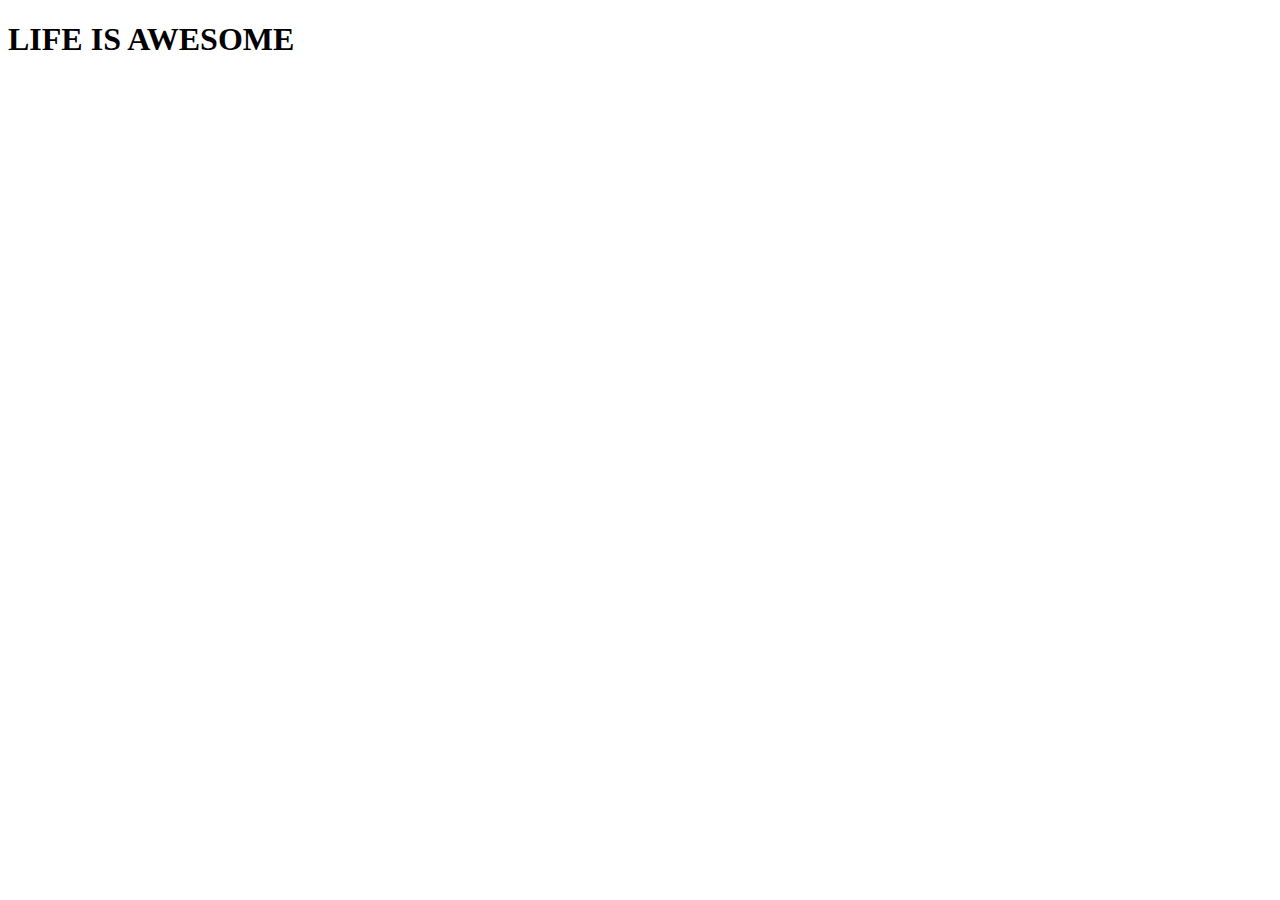
==== index.html @ 9b26605b "creating branch" ====
<!DOCTYPE html>
<html lang="en">
<head>
    <meta charset="UTF-8">
    <meta http-equiv="X-UA-Compatible" content="IE=edge">
    <meta name="viewport" content="width=device-width, initial-scale=1.0">
    <title>Document</title>
</head>
<body>
    <h1>LIFE IS AWESOME</h1>
</body>
</html>
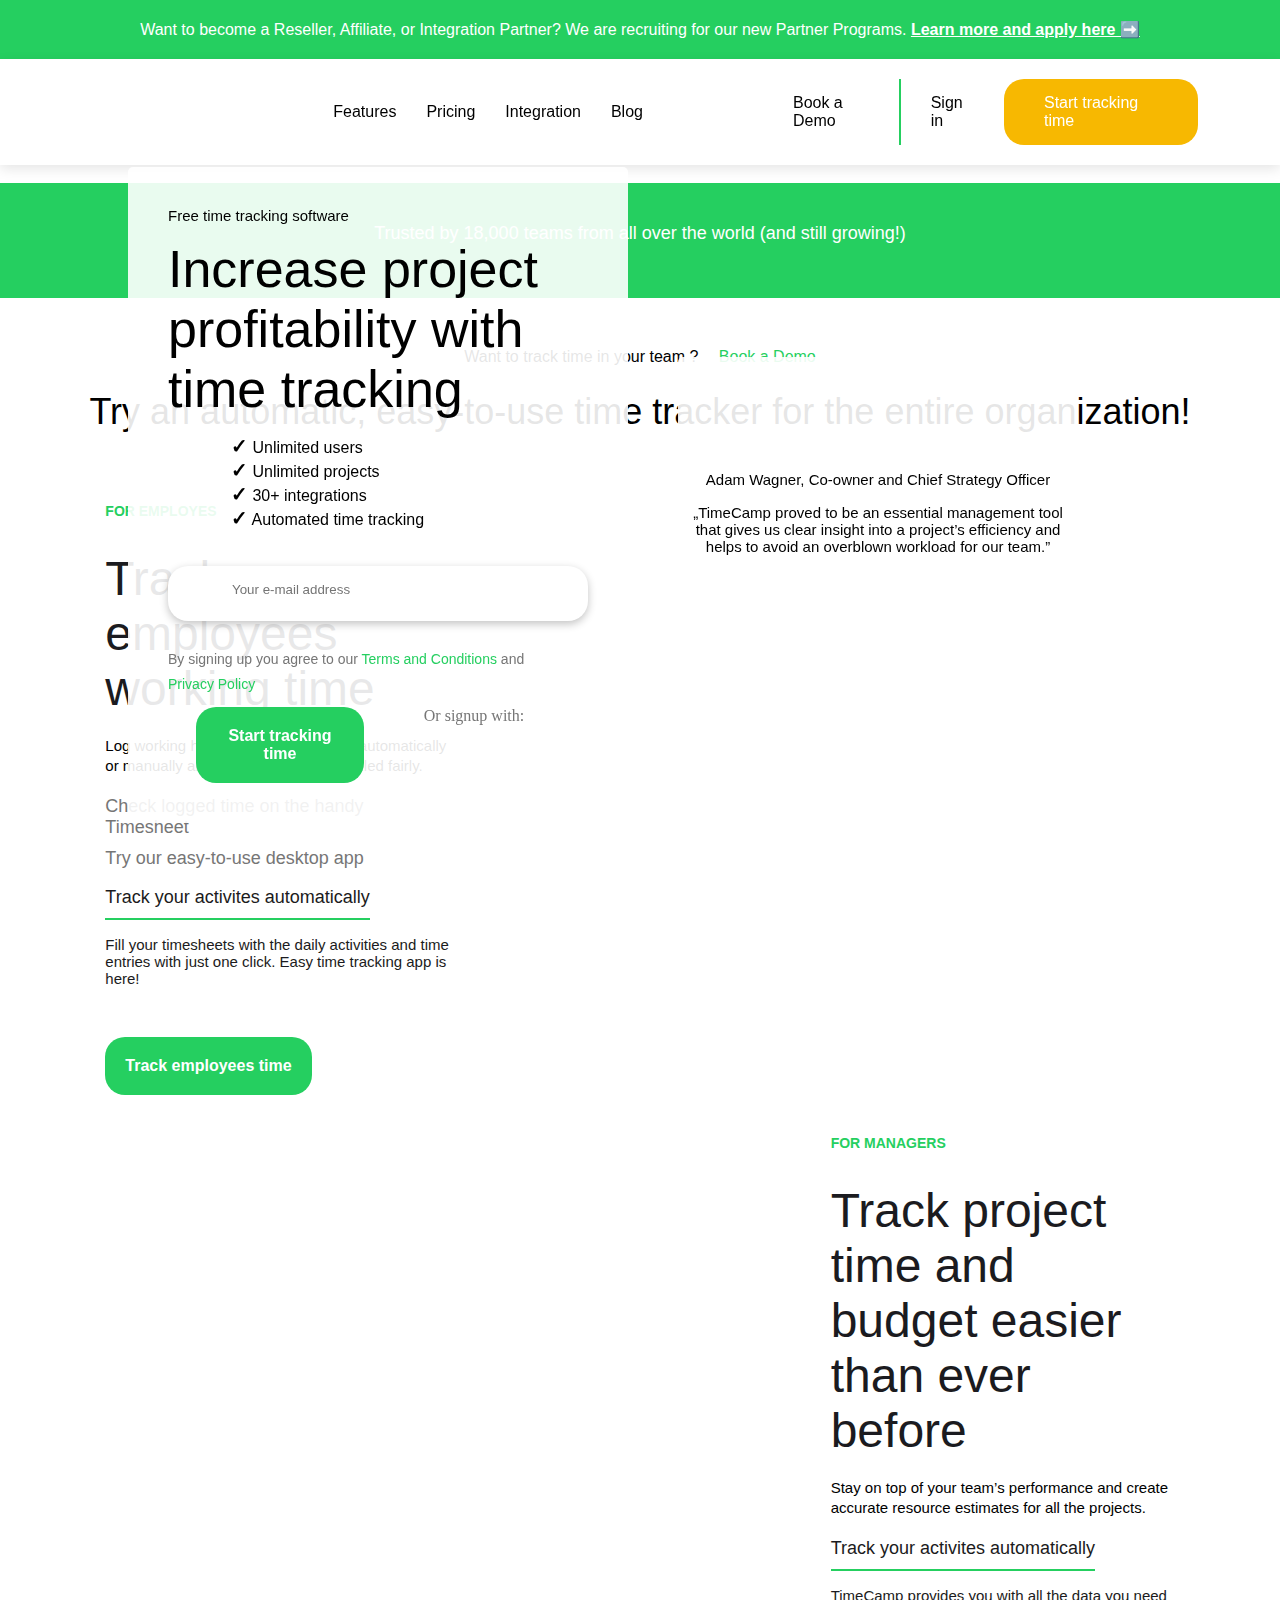
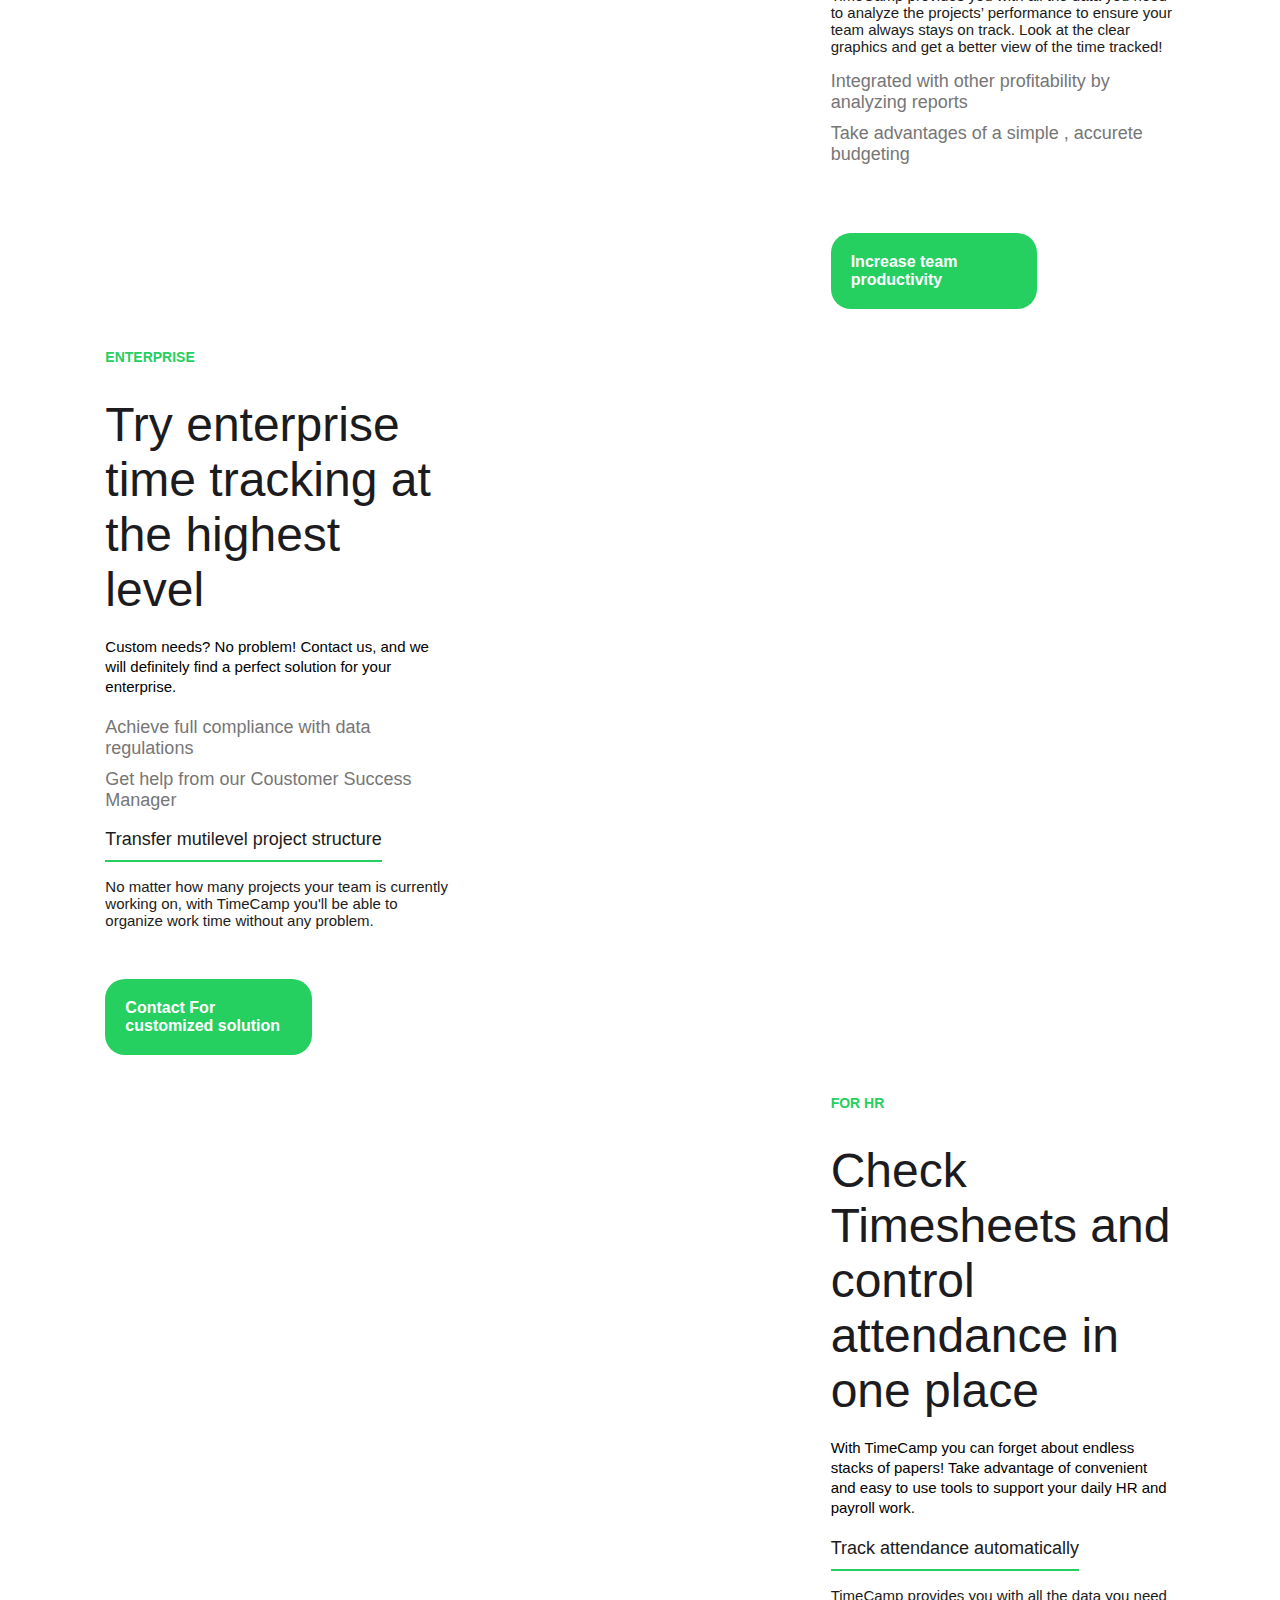
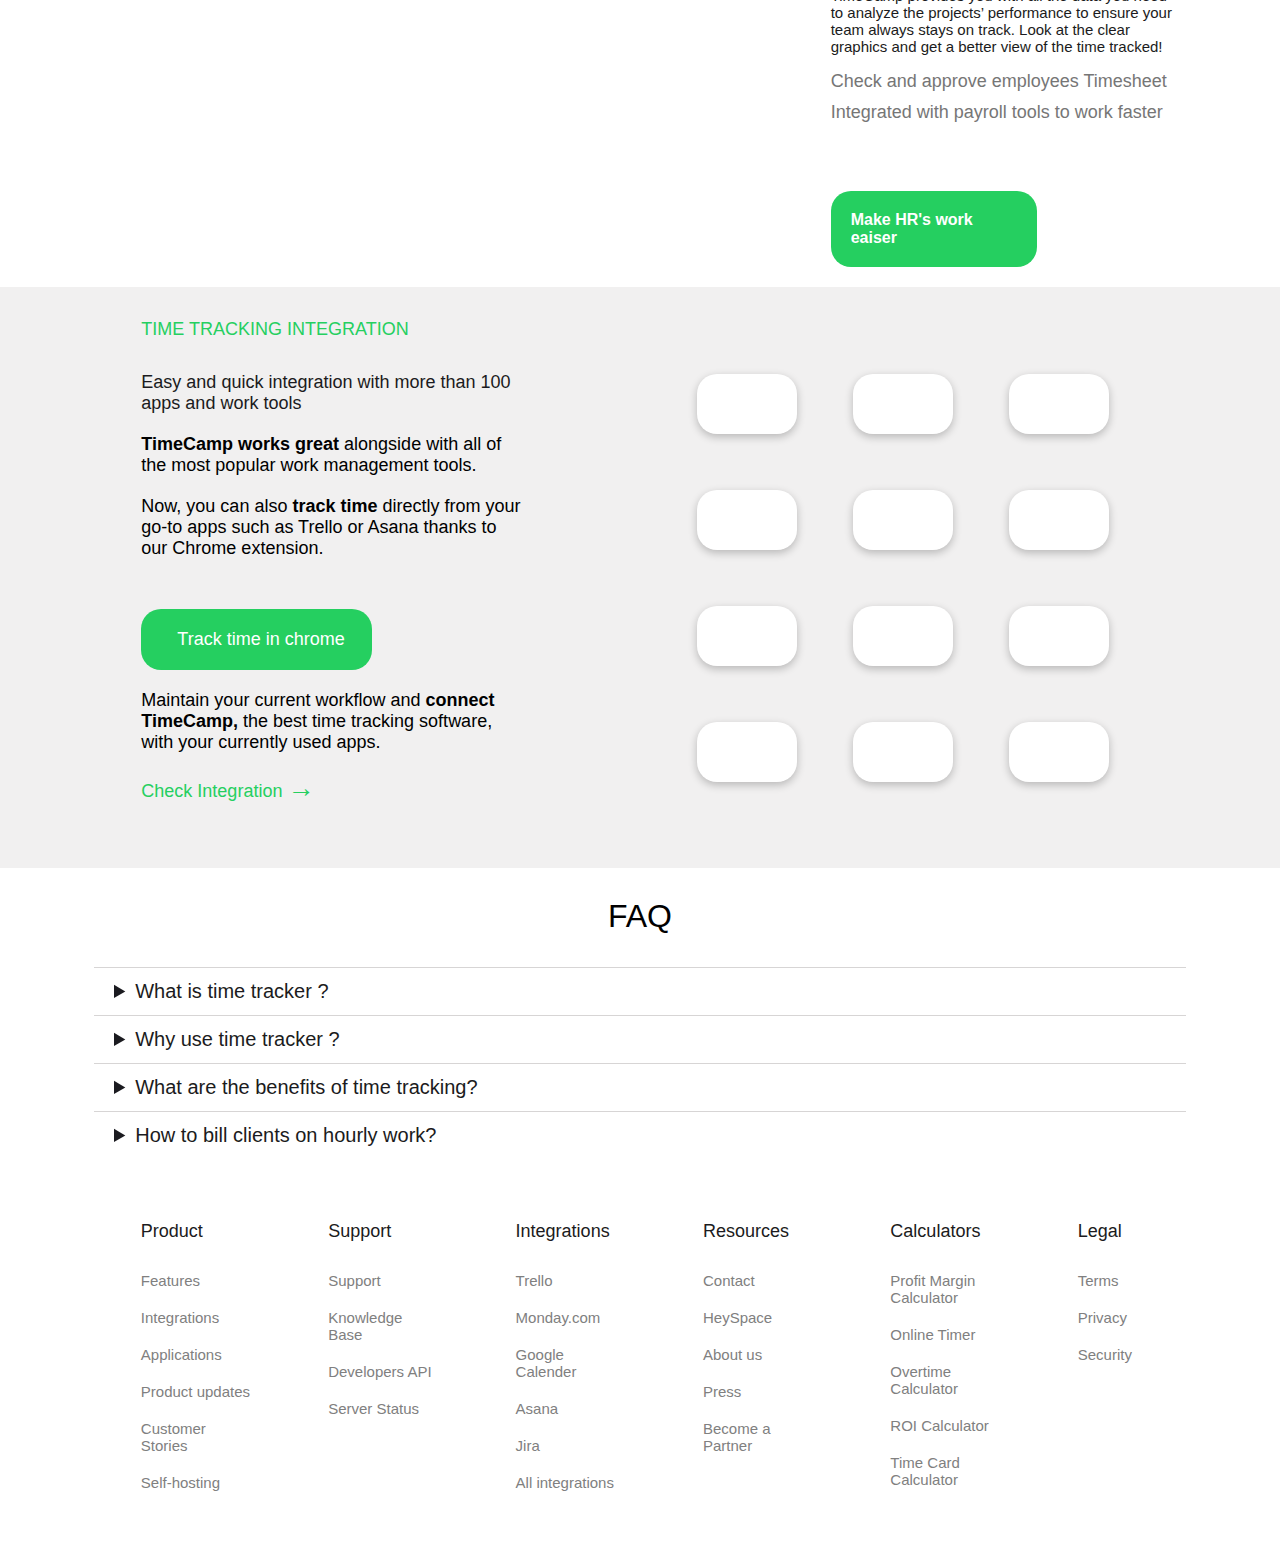
==== commit a68d2eaa: "submission" ====
--- a/index.html
+++ b/index.html
@@ -1,12 +1,281 @@
 <!DOCTYPE html>
 <html lang="en">
-<head>
-    <meta charset="UTF-8">
-    <meta http-equiv="X-UA-Compatible" content="IE=edge">
-    <meta name="viewport" content="width=device-width, initial-scale=1.0">
+  <head>
+    <meta charset="UTF-8" />
+    <meta http-equiv="X-UA-Compatible" content="IE=edge" />
+    <meta name="viewport" content="width=device-width, initial-scale=1.0" />
+    <link rel="stylesheet" href="index.css" />
     <title>Document</title>
-</head>
-<body>
-    <h1>LIFE IS AWESOME</h1>
-</body>
-</html>+  </head>
+  <body>
+    <div class="upperNavBar">
+      <p>
+        Want to become a Reseller, Affiliate, or Integration Partner? We are
+        recruiting for our new Partner Programs.
+        <span>Learn more and apply here ➡️</span>
+      </p>
+    </div>
+    <nav>
+        <div class="container">
+
+            <div class="logo">
+                <img src="https://cdn-m.timecamp.com/img/greenbranding/colorLogo.svg" alt="">
+            </div>
+            <div class="navFeatures">
+                <p>Features</p>
+                <p>Pricing</p>
+                <p>Integration</p>
+                <p>Blog</p>
+            </div>
+            <div class="signup">
+                <p class="signupBorder">Book a Demo</p>
+                <p id="signup">Sign in </p>
+                <p class="signupButton">Start tracking time</p>
+            </div>
+        </div>
+    </nav>
+    <!-- body start -->
+    <div class="body">
+      <div class="poster">
+        <div class="backgroundPoster">
+          <img src="https://wallpaperaccess.com/full/1393483.png" alt="">
+        </div>
+        <div class="overlayPoster">
+          <div class="overlayPosterOne">
+            <p>Free time tracking software</p>
+            <h1>Increase project profitability with time tracking</h1>
+            <ul>
+              <li> <span>&#10003</span> Unlimited users</li>
+              <li> <span>&#10003</span> Unlimited projects</li>
+              <li><span>&#10003</span> 30+ integrations</li>
+              <li><span>&#10003</span> Automated time tracking</li>
+            </ul>
+            <input type="text" placeholder="Your e-mail address">
+            <p class="lable">By signing up you agree to our <span class="greenText">Terms and Conditions</span> and <span class="greenText">Privacy Policy</span></p>
+            <div class="">
+              <p class="greenButton">Start tracking time</p>
+              <p>Or signup with: <img src="https://cdn-m.timecamp.com/img/logos/google.svg" alt=""></p>
+            </div>
+          </div>
+          <div class="overlayPosterTwo">
+            <img src="https://cdn-m.timecamp.com/img/person.jpg" alt="">
+            <p>Adam Wagner, Co-owner and Chief Strategy Officer</p>
+            <p>„TimeCamp proved to be an essential management tool that gives us clear insight into a project’s efficiency and helps to avoid an overblown workload for our team.”</p>
+            <img src="https://cdn-m.timecamp.com/img/raindrop_logo.svg" alt="">
+          </div>
+        </div>
+      </div>
+      <div class="trustedTeam">
+        <p>Trusted by 18,000 teams from all over the world (and still growing!)</p>
+        <div class="teamsImage">
+          <img src="https://cdn-m.timecamp.com/img/greenbranding/social-proof-section/usp-logo-white.png" alt="">
+          <img src="https://cdn-m.timecamp.com/img/greenbranding/social-proof-section/dsv-logo-white.png" alt="">
+          <img src="https://cdn-m.timecamp.com/img/greenbranding/social-proof-section/raindrop-logo-white.png" alt="">
+          <img src="https://cdn-m.timecamp.com/img/greenbranding/social-proof-section/saatchi-logo-white.png" alt="">
+          <img src="https://cdn-m.timecamp.com/img/greenbranding/social-proof-section/blitz-logo-white.png" alt="">
+          <img src="https://cdn-m.timecamp.com/img/greenbranding/social-proof-section/havas-logo-white.png" alt="">
+        </div>
+      </div>
+      <div class="randomText">
+        <p>Want to track time in your team ? <span class="greenText">Book a Demo</span></p>
+        <h1>Try an automatic, easy-to-use time tracker for the entire organization!</h1>
+      </div>
+      <div class="differentUse forEmployees">
+        <div class="part1Text">
+          <p class="greenText para1">FOR EMPLOYES</p>
+          <p class="para2">Track your employees working time</p>
+          <p class="para3">Log working hours of your employees automatically or manually and make sure they are billed fairly.</p>
+          <p class="para4">Check logged time on the handy Timesheet</p>
+          <p class="para5">Try our easy-to-use desktop app</p>
+          <p class="para6 greenBottomBorder">Track your activites automatically</p>
+          <p class="para7">Fill your timesheets with the daily activities and time entries with just one click. Easy time tracking app is here!</p>
+          <p class="greenButton para8">Track employees time</p>
+        </div>
+        <div class="part2Image">
+          <img src="https://cdn-m.timecamp.com/img/greenbranding/features/img-home-features.png" alt="">
+        </div>
+      </div>
+      <div class="differentUse forManager">
+        <div class="part2Image">
+          <img src="https://cdn-m.timecamp.com/img/greenbranding/features/reporting-features.png" alt="">
+        </div>
+        <div class="part1Text">
+          <p class="greenText para1">FOR MANAGERS</p>
+          <p class="para2">Track project time and budget easier than ever before</p>
+          <p class="para3">Stay on top of your team’s performance and create accurate resource estimates for all the projects.</p>
+          <p class="greenBottomBorder para6">Track your activites automatically</p>
+          <p class="para7">TimeCamp provides you with all the data you need to analyze the projects’ performance to ensure your team always stays on track. Look at the clear graphics and get a better view of the time tracked!</p>
+          <p class="para4">Integrated with other profitability by analyzing reports</p>
+          <p class="para5">Take advantages of a simple , accurete budgeting</p>
+          <p class="greenButton para8">Increase team productivity </p>
+        </div>
+      </div>
+      <div class="differentUse forEntites">
+        <div class="part1Text">
+          <p class="greenText para1">ENTERPRISE</p>
+          <p class="para2">Try enterprise time tracking at the highest level</p>
+          <p class="para3">Custom needs? No problem! Contact us, and we will definitely find a perfect solution for your enterprise.</p>
+          <p class="para4">Achieve full compliance with data regulations</p>
+          <p class="para5">Get help from our Coustomer Success Manager</p>
+          <p class="para6 greenBottomBorder">Transfer mutilevel project structure</p>
+          <p class="para7">No matter how many projects your team is currently working on, with TimeCamp you'll be able to organize work time without any problem.</p>
+          <p class="greenButton para8">Contact For customized solution</p>
+        </div>
+        <div class="part2Image">
+          <img src="https://cdn-m.timecamp.com/img/greenbranding/features/project-structure.png" alt="">
+        </div>
+      </div>
+      <div class="differentUse forHR">
+        <div class="part2Image">
+          <img src="https://cdn-m.timecamp.com/img/greenbranding/features/attendance-features.png" alt="">
+        </div>
+        <div class="part1Text">
+          <p class="greenText para1">FOR HR</p>
+          <p class="para2">Check Timesheets and control attendance in one place</p>
+          <p class="para3">With TimeCamp you can forget about endless stacks of papers! Take advantage of convenient and easy to use tools to support your daily HR and payroll work.</p>
+          <p class="greenBottomBorder para6">Track attendance automatically</p>
+          <p class="para7">TimeCamp provides you with all the data you need to analyze the projects’ performance to ensure your team always stays on track. Look at the clear graphics and get a better view of the time tracked!</p>
+          <p class="para4">Check and approve employees Timesheet</p>
+          <p class="para5">Integrated with payroll tools to work faster</p>
+          <p class="greenButton para8">Make HR's work eaiser </p>
+        </div>
+      </div>
+      <div class="appsUsed">
+        <div class="part1Text">
+          <p class="greenText para1">TIME TRACKING INTEGRATION</p>
+          <p class="para2">Easy and quick integration with more than 100 apps and work tools</p>
+          <p class="para3"> <span class="darkText">TimeCamp works great</span> alongside with all of the most popular work management tools.</p>
+          <p class="para3"> Now, you can also <span class="darkText">track time</span>  directly from your go-to apps such as Trello or Asana thanks to our Chrome extension.</p>
+          <p class="greenButton para8">
+            <img src="https://cdn-m.timecamp.com/img/greenbranding/features/chrome-white.png" alt="">
+            <span>Track time in chrome</span> </p>
+          <p class="para3"> Maintain your current workflow and <span class="darkText">connect TimeCamp,</span>  the best time tracking software, with your currently used apps.</p>
+          <p class="greenText greenTextDark"> Check Integration <span class="rightArrow">&#8594</span>  </p>
+        </div>
+        <div class="part2Image">
+          <img src="https://cdn-m.timecamp.com/img/greenbranding/integrations/slack.png" alt="">
+          <img src="https://cdn-m.timecamp.com/img/greenbranding/integrations/asana.png" alt="">
+          <img src="https://cdn-m.timecamp.com/img/greenbranding/integrations/trello.png" alt="">
+          <img src="https://cdn-m.timecamp.com/img/greenbranding/integrations/ical.png" alt="">
+          <img src="https://cdn-m.timecamp.com/img/greenbranding/integrations/podio.png" alt="">
+          <img src="https://cdn-m.timecamp.com/img/greenbranding/integrations/quickbooks.png" alt="">
+          <img src="https://cdn-m.timecamp.com/img/greenbranding/integrations/jira.png" alt="">
+          <img src="https://cdn-m.timecamp.com/img/greenbranding/integrations/todoist.png" alt="">
+          <img src="https://cdn-m.timecamp.com/img/greenbranding/integrations/outlookcalendar.png" alt="">
+          <img src="https://cdn-m.timecamp.com/img/greenbranding/integrations/googlecalendar.png" alt="">
+          <img src="https://cdn-m.timecamp.com/img/greenbranding/integrations/smartsheet.png" alt="">
+          <img src="https://cdn-m.timecamp.com/img/greenbranding/integrations/xero.png" alt="">
+        </div>
+      </div>
+      <div class="FAQ">
+        <h1>FAQ</h1>
+        <details >
+          <summary>What is time tracker ?</summary>
+          <p>A time tracker is computer software or a web app that allows teams, managers, and freelancers to measure time spent on tasks and projects. It is used in many industries (law firms, accounting, creative agencies, IT teams) for settling up with hourly workers and billing clients for work.</p>
+
+           <p>You can integrate a time tracker with third-party tools for project management, accounting, customer service, to-do lists, and many more</p> .
+            
+            <p>Speaking shortly, a time tracker helps you understand which practices in your business lead to time waste. With this knowledge, you can reduce bad practices and optimize workflow.</p>
+        </details>
+        <details>
+          <summary>Why use time tracker ?</summary>
+          <p>There are many reasons to use time tracking software. Here are the main use cases for a time tracker:</p>
+          <p>1. <span class="darkText">Tracking billable hours:</span>  helps freelancers and employees who are paid on an hourly basis measure time spent on work with accuracy up to every second.</p>
+          <p>2. <span class="darkText">Improving productivity:</span>  employees who struggle with poor time management and distractions can work on their efficiency, understand how they work, and what takes most of their time. </p>
+          <p>3.<span class="darktext">Timesheet management:</span>one of the most common features of time tracker is a timesheet – a digital version of a paper timesheet. With a time tracker, your team can have it filled out automatically.</p>
+          <p>4.<span class="darkText">Work automation: </span>time tracker helps to save time on administrative and repetitive tasks, better allocate resources, cut costs, and smoothen teams’ workflow.</p>
+        </details>
+        <details>
+          <summary>What are the benefits of time tracking?</summary>
+          <p>Here are all the benefits of using time tracking software in a nutshell.</p>
+          <ul>
+              <li>Increased productivity</li>
+              <li>Accurate timesheets</li>
+              <li>Real-time updates on projects status</li>
+              <li>Easy attendance management</li>
+              <li>Workflow automation</li>
+          </ul>
+        </details>
+        <details>
+          <summary>How to bill clients on hourly work?</summary>
+          <p>With TimeCamp, you can set up billing rates for your team members, projects, and clients.</p>
+
+          <p> Have the time tracker record billable time and easily turn timesheet data into invoices, adjust the tax rates for your country and profession. And then, simply export the document or send it straight to your clients.</p>
+        </details>
+      </div>
+    </div>
+    <!-- body end -->
+    <footer>
+      <div class="container">
+        <div class="lists">
+          <div class="list listA">
+            <ul>
+              <h3>Product</h3>
+              <li>Features</li>
+              <li>Integrations</li>
+              <li>Applications</li>
+              <li>Product updates</li>
+              <li>Customer Stories</li>
+              <li>Self-hosting</li>
+            </ul>
+          </div>
+          <div class="list listB">
+            <ul>
+              <h3>Support</h3>
+              <li>Support</li>
+              <li>Knowledge Base</li>
+              <li>Developers API</li>
+              <li>Server Status</li>
+            </ul>
+          </div>
+          <div class="list listC">
+            <ul>
+              <h3>Integrations</h3>
+              <li>Trello</li>
+              <li>Monday.com</li>
+              <li>Google Calender</li>
+              <li>Asana </li>
+              <li>Jira </li>
+              <li>All integrations</li>
+            </ul>
+          </div>
+          <div class="list listD">
+            <ul>
+              <h3>Resources</h3>
+              <li>Contact</li>
+              <li>HeySpace</li>
+              <li>About us</li>
+              <li>Press</li>
+              <li>Become a Partner</li>
+            </ul>
+          </div>
+          <div class="list listE">
+            <ul>
+              <h3>Calculators </h3>
+              <li>Profit Margin Calculator</li>
+              <li>Online Timer</li>
+              <li>Overtime Calculator</li>
+              <li>ROI Calculator</li>
+              <li>Time Card Calculator</li>
+            </ul>
+          </div>
+          <div class="list listF">
+            <ul>
+              <h3>Legal</h3>
+              <li>Terms</li>
+              <li>Privacy</li>
+              <li>Security</li>
+            </ul>
+          </div>
+        </div>
+
+      </div>
+    </footer>
+  </body>
+</html>
+<script>
+  let signup = document.getElementById("signup")
+  signup.addEventListener('click',()=>{
+    window.location.href = './signup.html'
+  })
+</script>--- a/index.css
+++ b/index.css
@@ -0,0 +1,356 @@
+* {
+  padding: 0;
+  margin: 0;
+  box-sizing: border-box;
+}
+.upperNavBar {
+  background-color: #25cf60;
+  text-align: center;
+  padding: 20px 0;
+  font: 16px sans-serif;
+}
+.upperNavBar > p {
+  color: white;
+}
+.upperNavBar > p > span {
+  text-decoration: underline;
+  font-weight: 600;
+}
+nav {
+  /* border: 2px solid red; */
+  padding: 20px;
+  box-shadow: rgba(0, 0, 0, 0.1) 0px 4px 12px;
+  position: sticky;
+  width: 100%;
+  top: 0;
+  background-color: #fff;
+  /* margin-top:70px; */
+}
+.container {
+  width: 90%;
+  margin: auto;
+}
+nav > .container {
+  display: flex;
+  place-items: center;
+  gap: 150px;
+  /* border: 2px solid green; */
+
+  /* text-align: center; */
+}
+.logo {
+  width: 10%;
+  /* margin-right: 30px; */
+}
+.navFeatures {
+  display: flex;
+  gap: 30px;
+  width: 30%;
+  font: 16px sans-serif;
+}
+.signup {
+  display: flex;
+  gap: 30px;
+  width: 40%;
+  font: 16px sans-serif;
+}
+.signup > p {
+  padding-top: 15px;
+}
+.signupBorder {
+  padding-right: 20px;
+  border-right: 2px solid #25cf60;
+}
+.signupButton {
+  background-color: #f7b801;
+  color: #fff;
+  padding: 15px 40px;
+  border-radius: 20px;
+}
+nav p:hover {
+  color: #f7b801;
+  cursor: pointer;
+}
+.signupButton:hover {
+  background-color: #f7ba01c9;
+  color: #fff;
+}
+/*---------------> body <------------ */
+.poster {
+  position: relative;
+}
+.backgroundPoster > img {
+  width: 100%;
+}
+.overlayPoster {
+  display: flex;
+  gap: 50px;
+  position: absolute;
+  top: 10%;
+  left: 10%;
+}
+.overlayPoster > div {
+  background-color: rgba(255, 255, 255, 0.902);
+  border-radius: 5px;
+}
+.overlayPosterOne {
+  max-width: 500px;
+  padding: 40px;
+}
+.overlayPosterOne > p:nth-child(1) {
+  font: 15px sans-serif;
+  margin-bottom: 15px;
+}
+.overlayPosterOne > h1 {
+  font: 500 52px sans-serif;
+  width: 90%;
+  margin-bottom: 15px;
+}
+.overlayPosterOne > ul {
+  padding: 0 10px 20px 0;
+  list-style: none;
+}
+.overlayPosterOne > ul > li {
+  font: 16px sans-serif;
+  padding: 0 15px;
+}
+.overlayPosterOne > ul > li > span {
+  font: 600 20px sans-serif;
+}
+.overlayPosterOne > input {
+  padding: 16px 64px 24px;
+  margin: 0 0 16px;
+  border: none;
+  width: 100%;
+  border-radius: 20px;
+  box-shadow: rgba(0, 0, 0, 0.24) 0px 3px 8px;
+}
+.lable {
+  color: #767676;
+  font: 300 14px /25px sans-serif;
+  padding: 10px 0;
+  width: 90%;
+}
+.greenText {
+  color: #25cf60;
+}
+.overlayPosterOne > div {
+  display: flex;
+  /* place-items: center; */
+  justify-content: space-evenly;
+  text-align: center;
+}
+.overlayPosterOne > div > p {
+  width: 40%;
+}
+.greenButton {
+  font: 600 16px sans-serif;
+  padding: 20px 20px;
+  background-color: #25cf60;
+  border-radius: 20px;
+  color: white;
+}
+.overlayPosterOne > div > p:nth-child(2) {
+  color: #767676;
+}
+
+.overlayPosterTwo {
+  max-width: 400px;
+  height: 420px;
+  text-align: center;
+  margin-top: 20%;
+  padding: 50px 10px;
+}
+.overlayPosterTwo > img {
+  width: 80px;
+  margin: 30px;
+}
+.overlayPosterTwo > p {
+  font: 500 15px sans-serif;
+  margin-bottom: 16px;
+}
+/* ==>Teams<== */
+.trustedTeam {
+  background-color: #25cf60;
+  padding: 40px 0 16px;
+}
+.trustedTeam > p {
+  text-align: center;
+  font: 500 18px sans-serif;
+  color: #fff;
+  margin-bottom: 20px;
+}
+.trustedTeam > div {
+  margin-left: 150px;
+}
+.trustedTeam > div > img {
+  margin: 0 25px;
+}
+/* ==> {RANDOM TEXt} <== */
+.randomText{
+  /* border: 2px dashed red; */
+  text-align: center;
+  margin: 50px 0;
+}
+.randomText>p{
+  font: 500 16px sans-serif;
+}
+.randomText>p>span{
+  padding-left: 16px;
+}
+.randomText>h1{
+  font: 36px sans-serif;
+  margin-top: 25px;
+}
+/* ==> Uses <== */
+.differentUse {
+  display: flex;
+  justify-content: space-evenly;
+  align-items: center;
+  /* place-items: center; */
+}
+.differentUse > div {
+  /* margin: auto; */
+  padding: 20px;
+}
+.part1Text {
+  width: 30%;
+}
+.part1Text > .greenText {
+  font: 600 14px sans-serif;
+  margin-bottom: 32px;
+}
+.para2 {
+  color: #1b1b20;
+  font: 500 48px sans-serif;
+}
+.para3 {
+  font: 500 15px sans-serif;
+  margin: 20px 0;
+  color: #000000;
+  line-height: 20px;
+}
+.para4 {
+  color: #767676;
+  font: 18px sans-serif;
+  padding-bottom: 10px;
+}
+.para5 {
+  color: #767676;
+  font: 18px sans-serif;
+  padding-bottom: 18px;
+}
+.greenBottomBorder {
+  color: #1b1b20;
+  font: 18px sans-serif;
+  padding-bottom: 10px;
+  border-bottom: 2px solid #25cf60;
+  width: max-content;
+}
+.para7 {
+  color: #1b1b20;
+  font: 15px sans-serif;
+  padding-top: 16px;
+  margin-bottom: 16px;
+}
+.part1Text > .greenButton {
+  width: 60%;
+  margin-top: 50px;
+}
+.part2Image {
+  width: 50%;
+}
+.part2Image > img {
+  width: 100%;
+}
+/* ==> Apps USED <== */
+.appsUsed{
+  display: flex;
+  justify-content: space-evenly;
+  align-items: center;
+  background-color: rgba(236, 234, 234, 0.725);
+  padding: 2rem 0;
+}
+/* .appsUsed>div{
+  border: 2px dashed red;
+} */
+.appsUsed>.part1Text>p{
+  font: 18px sans-serif;
+}
+.darkText{
+  font-weight:bold;
+}
+.appsUsed>.part1Text>.para8{
+  display: flex;
+  place-items: center;
+  gap: 1rem;
+}
+.greenTextDark>.rightArrow{
+  font: 900 1.5em sans-serif;
+}
+.appsUsed>.part2Image{
+  display: grid;
+  max-width: max-content;
+  grid-template-columns: repeat(3,1fr);
+  gap: 3.5rem;
+  padding: 30px;
+}
+.appsUsed>.part2Image>img{
+  width: 100px;
+  background-color: #fff;
+  padding: 30px;
+  border-radius: 20px;
+  box-shadow: rgba(0, 0, 0, 0.24) 0px 3px 8px;
+}
+/* ==> FAQ <== */
+.FAQ{
+  width: 90%;
+  /* border: 2px dashed red; */
+  padding:30px;
+  margin: 0 auto;
+}
+.FAQ>h1{
+  text-align: center;
+  font: 32px sans-serif;
+  margin-bottom: 32px;
+}
+
+.FAQ>details>summary{
+  padding: 12px 20px ;
+  border-top: 1px solid rgb(215, 213, 213);
+  font: 20px sans-serif;
+  color: #1b1b20;
+  cursor: pointer;
+}
+.FAQ>details>p,ul{
+  font: 16px sans-serif;
+  margin-bottom: 16px;
+  margin-left: 3rem;
+  line-height: 1.3rem;
+}
+/* -----------> footer <------------ */
+footer {
+  padding: 32px;
+}
+.lists {
+  display: flex;
+  gap: 30px;
+}
+.lists > .list {
+  width: calc(100% / 6);
+}
+.list > ul > h3 {
+  font: 18px sans-serif;
+  color: #1b1b20;
+  margin-bottom: 30px;
+}
+.list > ul > li {
+  list-style: none;
+  font: 15px sans-serif;
+  color: grey;
+  margin-bottom: 20px;
+}
+.list > ul > li:hover {
+  color: #f7b801;
+  cursor: pointer;
+}
